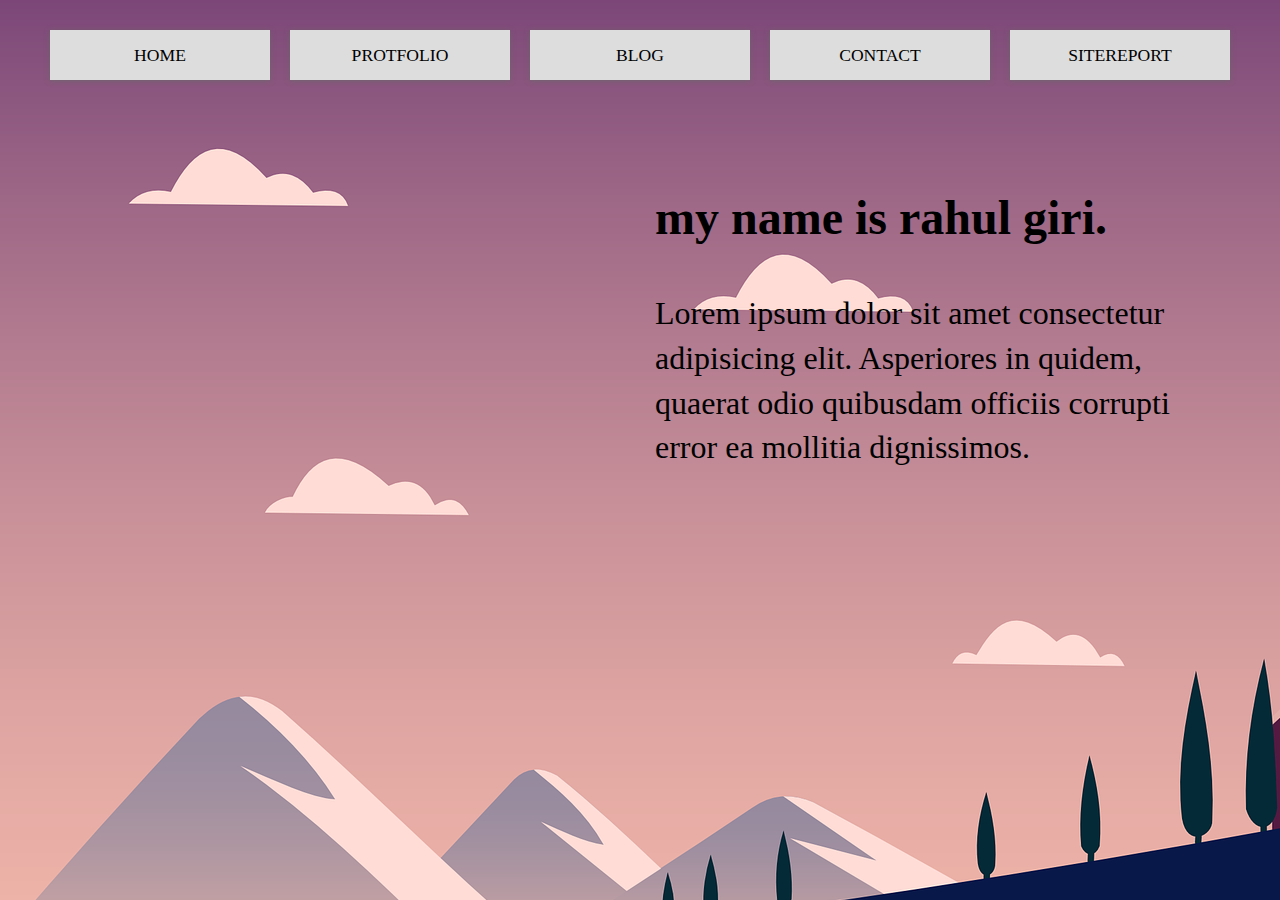
==== index.html @ b3783445 "index layout" ====
<!DOCTYPE html>
<html lang="en">
<head>
    <meta charset="UTF-8">
    <meta http-equiv="X-UA-Compatible" content="IE=edge">
    <meta name="viewport" content="width=device-width, initial-scale=1.0">
    <link rel="stylesheet" href="style.css">
    <title>ASSIGNMENT</title>
    </head>
    <body>
        <div class="all">
            <nav class="main-nav">
             <ul>
                    <li><a href="">HOME</a></li>
                    <li><a href="">PROTFOLIO</a></li>
                    <li><a href="">BLOG</a></li>
                    <li><a href="">CONTACT</a></li>
                    <li><a href="">SITEREPORT</a></li>
             </ul>
            </nav>
            
            </section>
            <section class="info">
                <img src="image/2.jpg" alt="">
                <div>
                    <h2>my name is rahul giri.</h2>
                    <p>Lorem ipsum dolor sit amet consectetur adipisicing elit.
                         Asperiores in quidem, quaerat odio quibusdam officiis 
                         corrupti error ea mollitia dignissimos.</p>
                </div>
            </section>

        </div>
    
    </body>
</html>
---- style.css ----
body {
    background-image: url(image/index\ bg.png);
    margin: 30px 50px;
    line-height: 1.4;

  }
  img {
    max-width: 100%;
  }
  .wrapper {
    display: grid;
    grid-gap: 20px;
  }
  .main-nav ul {
    display: grid;
    grid-gap: 20px;
    padding: 0;
    list-style: none;
    grid-template-columns: repeat(5, 1fr);
  }
  .main-nav a {
    background: #ddd;
    display: block;
    text-decoration: none;
    padding: 0.8rem;
    text-align: center;
    color: black;
    text-transform: uppercase;
    font-size: 1.1rem;
    box-shadow:  0 1px 5px rgba(104, 104, 104, 0.8);
  }
  .main-nav a:hover {
    background: rgb(0, 204, 255);
    color: black;
  }
  .TOP-CONTAINER {
    display: grid;
    grid-gap: 20px;
    grid-template-areas:
      'showcase showcase top-box-a'
      ;
  }
  .info {
    background: ;
    box-shadow: ;
    display: grid;
    grid-gap: 30px;
    grid-template-columns: repeat(2, 1fr);
    padding: 3rem;
    font-size:200%;
  }
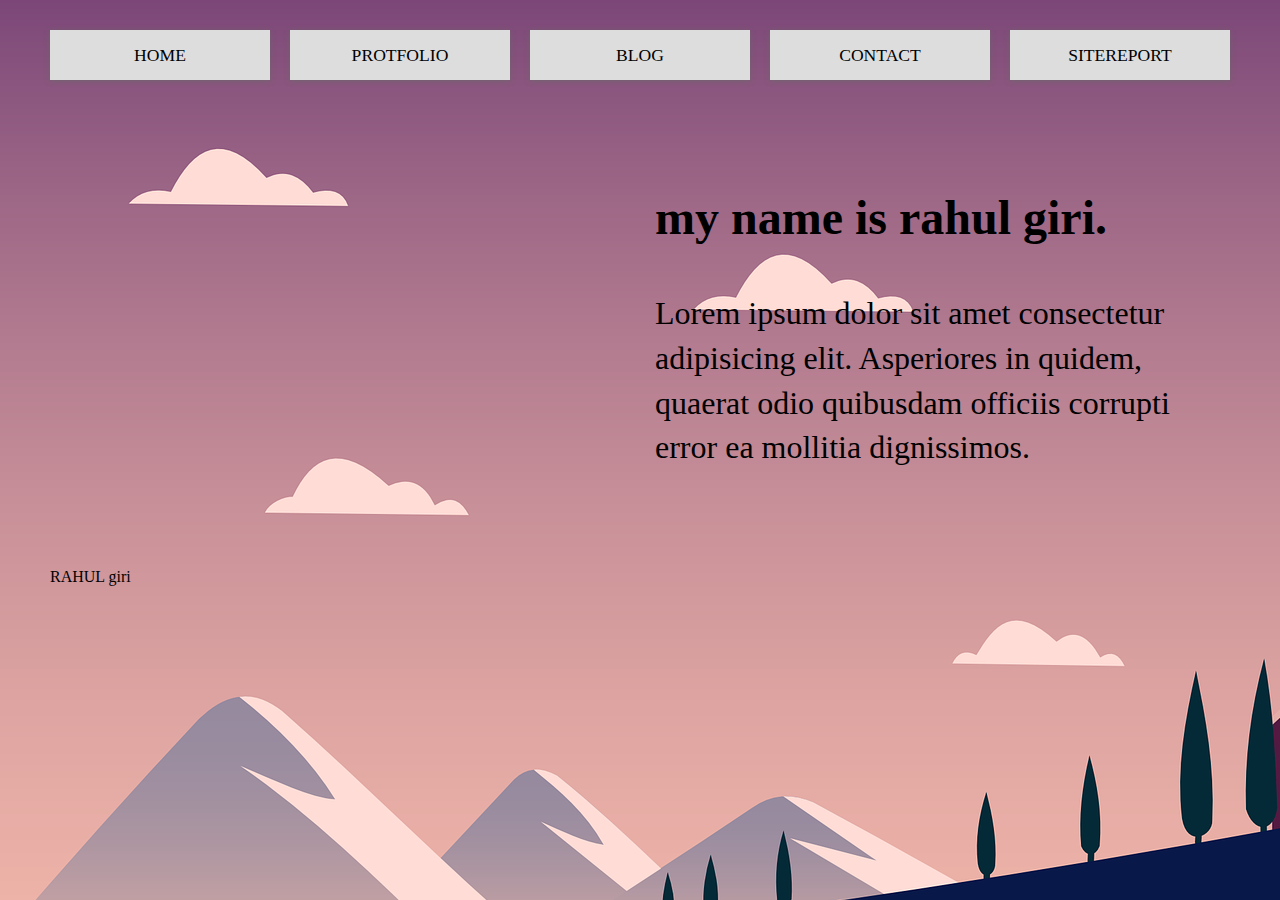
==== commit 621315cf: "changes in css" ====
--- a/index.html
+++ b/index.html
@@ -11,15 +11,13 @@
         <div class="all">
             <nav class="main-nav">
              <ul>
-                    <li><a href="">HOME</a></li>
-                    <li><a href="">PROTFOLIO</a></li>
-                    <li><a href="">BLOG</a></li>
-                    <li><a href="">CONTACT</a></li>
+                    <li><a href="index.html">HOME</a></li>
+                    <li><a href="protifolio.html">PROTFOLIO</a></li>
+                    <li><a href="blog.html">BLOG</a></li>
+                    <li><a href="contact.html">CONTACT</a></li>
                     <li><a href="">SITEREPORT</a></li>
              </ul>
             </nav>
-            
-            </section>
             <section class="info">
                 <img src="image/2.jpg" alt="">
                 <div>
@@ -29,7 +27,9 @@
                          corrupti error ea mollitia dignissimos.</p>
                 </div>
             </section>
-
+                <footer>
+                    <p>RAHUL giri</p>
+                </footer>
         </div>
     
     </body>
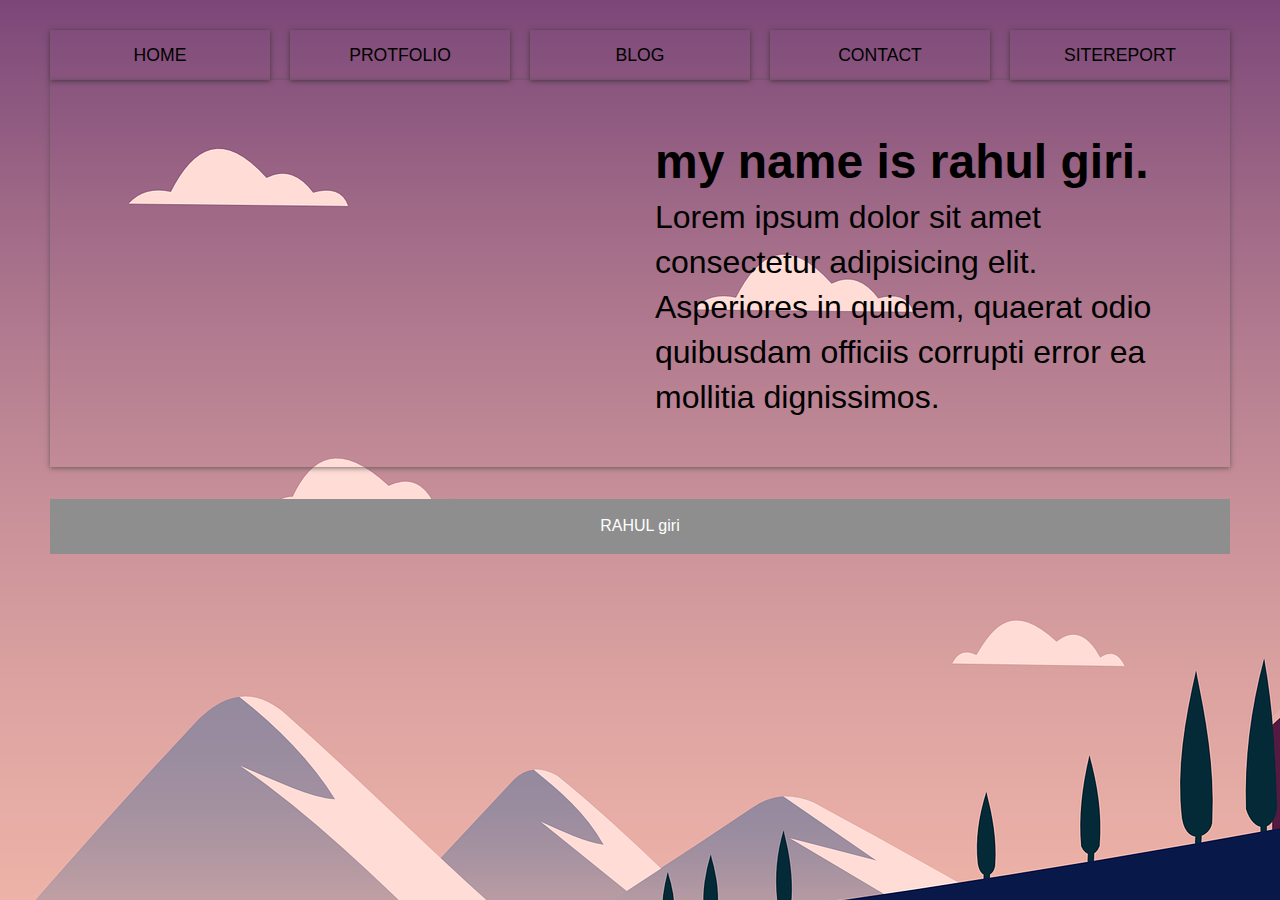
==== commit 51f7ae47: "finish product" ====
--- a/index.html
+++ b/index.html
@@ -3,7 +3,7 @@
 <head>
     <meta charset="UTF-8">
     <meta http-equiv="X-UA-Compatible" content="IE=edge">
-    <meta name="viewport" content="width=device-width, initial-scale=1.0">
+    <meta name="viewport" content="width=device-width, initial-scale1.0">
     <link rel="stylesheet" href="style.css">
     <title>ASSIGNMENT</title>
     </head>
@@ -15,7 +15,7 @@
                     <li><a href="protifolio.html">PROTFOLIO</a></li>
                     <li><a href="blog.html">BLOG</a></li>
                     <li><a href="contact.html">CONTACT</a></li>
-                    <li><a href="">SITEREPORT</a></li>
+                    <li><a href="sitereport.html">SITEREPORT</a></li>
              </ul>
             </nav>
             <section class="info">
--- a/style.css
+++ b/style.css
@@ -1,3 +1,9 @@
+*{
+  margin: 0;
+  padding: 0;
+  font-family: sans-serif;
+  box-sizing: border-box;
+}
 body {
     background-image: url(image/index\ bg.png);
     margin: 30px 50px;
@@ -11,41 +17,98 @@
     display: grid;
     grid-gap: 20px;
   }
-  .main-nav ul {
+  .all ul {
     display: grid;
     grid-gap: 20px;
     padding: 0;
     list-style: none;
     grid-template-columns: repeat(5, 1fr);
   }
-  .main-nav a {
-    background: #ddd;
+  .all a {
+    background: transparent;
     display: block;
     text-decoration: none;
     padding: 0.8rem;
     text-align: center;
     color: black;
-    text-transform: uppercase;
     font-size: 1.1rem;
-    box-shadow:  0 1px 5px rgba(104, 104, 104, 0.8);
+    box-shadow:  0 1px 5px rgba(50, 47, 47, 0.8);
   }
-  .main-nav a:hover {
-    background: rgb(0, 204, 255);
-    color: black;
-  }
-  .TOP-CONTAINER {
-    display: grid;
-    grid-gap: 20px;
-    grid-template-areas:
-      'showcase showcase top-box-a'
-      ;
+  .all a:hover {
+    background: rgba(64, 215, 232, 0.097);
+    color: rgb(0, 0, 0);
+  
+   
   }
   .info {
-    background: ;
-    box-shadow: ;
+    background:transparent ;
+    box-shadow:0 1px 5px rgba(80, 76, 76, 0.8) ;
     display: grid;
     grid-gap: 30px;
     grid-template-columns: repeat(2, 1fr);
     padding: 3rem;
     font-size:200%;
-  }+  }
+  footer {
+    margin-top: 2rem;
+    background: rgb(142, 142, 142);
+    color: #fff;
+    text-align: center;
+    padding: 1rem;
+  }
+  .protfolio {
+    display: grid;
+    grid-gap: 20px;
+    grid-template-columns:  repeat(2, 1fr);
+    box-shadow: 5px 10px #d9a5a4;
+  }
+  
+  .protfolio img {
+    width: 100%;
+    box-shadow: 5px 10px #db9079;
+    grid-template-rows: repeat(2, 1fr);
+    padding: 20px;
+  }
+ .boxes {
+  display: grid;
+  grid-gap: 20px;
+  padding: 20px;
+  grid-template-columns: repeat(auto-fit, minmax(200px, 1fr));
+}
+
+.box1 {
+  background:transparent ;
+    box-shadow:4px 8px #f9e4cc ;
+    display: grid;
+    grid-gap: 30px;
+    grid-row-gap: 20px;
+    grid-template-columns: repeat(2, 1fr);
+    padding: 4rem;
+    font-size:200%;
+}
+.box2 {
+  background:transparent ;
+    box-shadow: 4px 8px #f2c2c5 ;
+    display: grid;
+    grid-gap: 40px;
+    grid-row-gap: 2px;
+    grid-template-columns: repeat(2, 2fr);
+    padding: 5rem;
+    font-size:200%;
+}
+@media(max-width:1250px){
+  .blog-box{
+      width: 300px;
+  }
+}
+@media(max-width:1100px){
+  .blog-box{
+      width:70%;
+  }
+}
+@media(max-width:550px){
+  .blog-box{
+      margin: 20px 10px;
+      width: 100%;
+  }
+}  